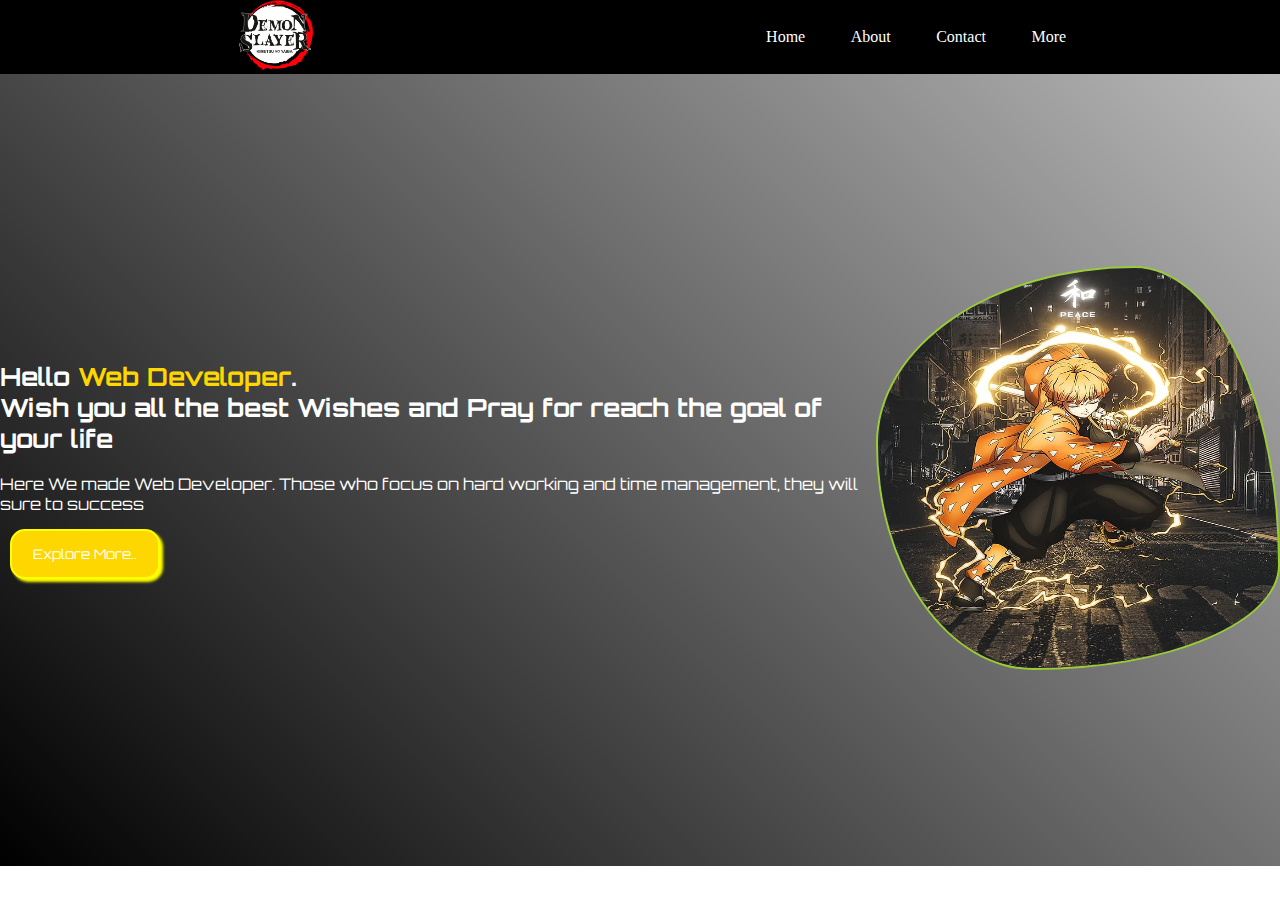
==== index.html @ 8dd63568 "Edit_01" ====
<!DOCTYPE html>
<html lang="en">

<head>
    <meta charset="UTF-8">
    <meta name="viewport" content="width=device-width, initial-scale=1.0">
    <link rel="stylesheet" href="./style/style.css">
    <link rel="preconnect" href="https://fonts.googleapis.com">
    <link rel="preconnect" href="https://fonts.gstatic.com" crossorigin>
    <link href="https://fonts.googleapis.com/css2?family=Orbitron&display=swap" rel="stylesheet">
    <title>Practice Project</title>
</head>

<body>
    <!-- this is for heading part -->
    <header>
        <div class="head_container">
            <div class="logo_pic">
                <img src="Demon-Slayer-Logo.png" alt="" class="pic">
            </div>
            <div class="head_list">
                <li class="item">Home</li>
                <li class="item">About</li>
                <li class="item">Contact</li>
                <li class="item">More</li>
            </div>
        </div>
    </header>
    <main>
        <!-- This is for 2nd part -->
        <section>
            <div class="banner_main">
                <div class="banner_text">
                    <h3 class="banner_heading">Hello <span class="s1">Web Developer</span>. <br> Wish you all the best
                        Wishes and Pray for reach the goal of your life
                    </h3><br>
                    <p>Here We made Web Developer. Those who focus on hard working and time management, they will sure
                        to success</p>
                    <button class="btn">Explore More..</button>
                </div>
                <div class="banner_img_part">
                    <img src="pic2.jpg" alt="" class="pic1">
                </div>
            </div>
        </section>
    </main>
    <footer>

    </footer>
</body>

</html>
---- style/style.css ----
*{
    margin: 0;
    padding: 0;
}
.head_container{
    width: 100vw;
    background-color: black;
    color: white;
    display: flex;
    justify-content: space-around;
    align-items: center;
}

.pic{
    height: 70px;
    /* border-radius: 50%;
    border: 5px solid rgb(224, 83, 83); */
}

.head_list{
    width: 300px;
    /* height: 100px; */
    /* background-color: aqua; */
    list-style: none;
    display: flex;
    justify-content: space-between;
    align-items: center;
}

/* .item{
    margin: 10px;
    padding: 5px;
    font-size: 18px;
} */

.item:hover{
    color: aqua;
    cursor: pointer;
}


.pic1{
    height: 400px;
    width: 400px;
    border: 2px solid yellowgreen;
    border-radius: 64% 36% 61% 39% / 44% 74% 26% 56%
}

.banner_main{
    height: 88vh;
    width: 100vw;
    /* border: 2px solid red; */
    color: white;
    background-image: linear-gradient( 45deg,#000,#00000047);
    display: flex;
    justify-content: space-around;
    align-items: center;
    font-family: 'Orbitron', sans-serif;
}

.banner_heading{
    font-size: 25px;
} 

.s1{
    color: gold;
}

.s1:hover{
    color: brown;
    cursor: pointer;
    /* font-size: 35px; */
}

.btn{
    width: 150px;
    height: 50px;
    border-radius: 15px;
    margin-top: 15px;
    margin-left: 10px;
    background-color: gold;
    border: 2px solid yellow;
    color: white;
    font-family: 'Orbitron', sans-serif;
    box-shadow: 3px 3px 3px yellow;
}

.btn:hover{
    background-color: red;
    color: white;
    border: 2px solid red;
    box-shadow: 3px 3px 3px red;
}
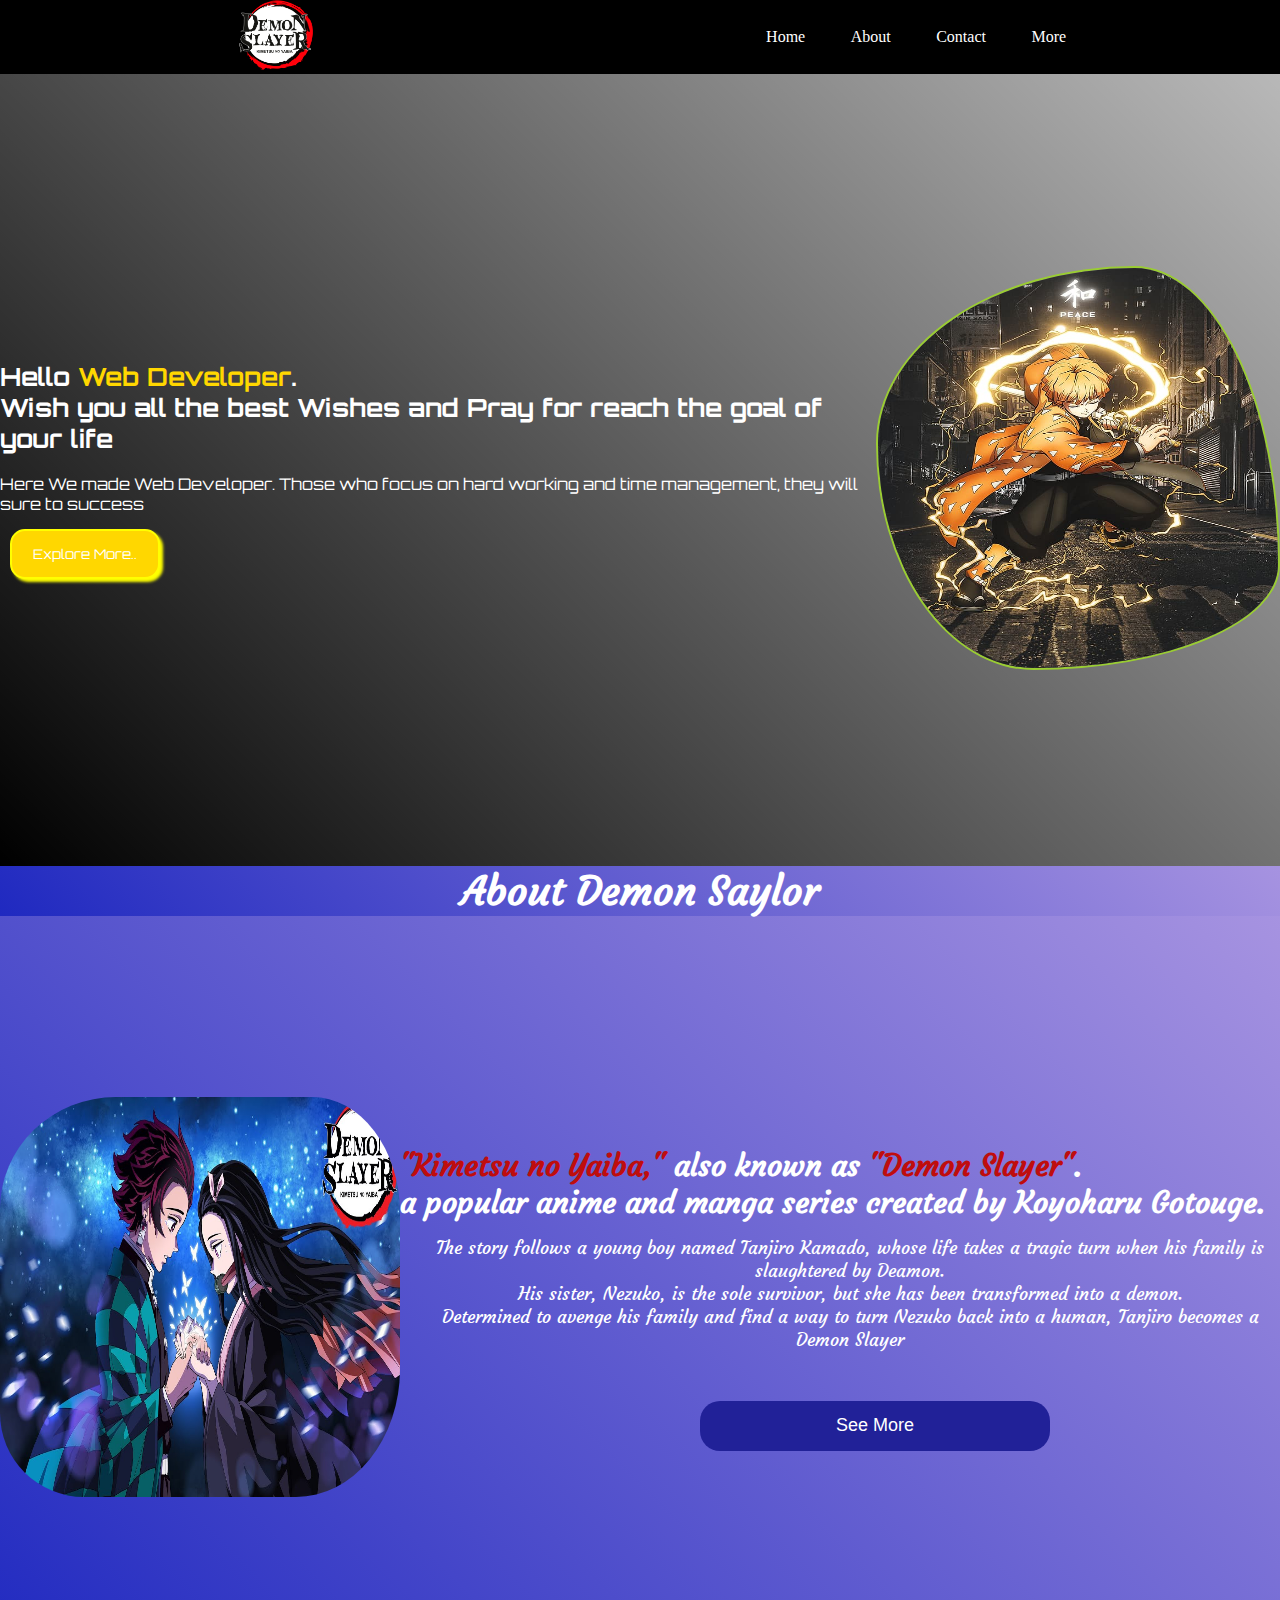
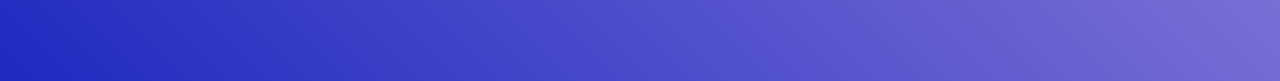
==== commit f8ba97e5: "2nd Edit" ====
--- a/index.html
+++ b/index.html
@@ -8,6 +8,9 @@
     <link rel="preconnect" href="https://fonts.googleapis.com">
     <link rel="preconnect" href="https://fonts.gstatic.com" crossorigin>
     <link href="https://fonts.googleapis.com/css2?family=Orbitron&display=swap" rel="stylesheet">
+    <link rel="preconnect" href="https://fonts.googleapis.com">
+    <link rel="preconnect" href="https://fonts.gstatic.com" crossorigin>
+    <link href="https://fonts.googleapis.com/css2?family=Courgette&display=swap" rel="stylesheet">
     <title>Practice Project</title>
 </head>
 
@@ -43,6 +46,30 @@
                 </div>
             </div>
         </section>
+
+        <!-- this is for 3rd part -->
+        <section>
+            <div class="about_main">
+                <h1 class="hd1">About Demon Saylor</h1>
+                <div class="c1">
+                <div class="about_text">
+                    <h3 class="about_heading"><span class="sp1">"Kimetsu no Yaiba,"</span> also known as <span class="sp1">"Demon Slayer"</span>.<br>a popular anime and manga series created
+                        by
+                        Koyoharu Gotouge.</h3>
+                    <p class="p1">The story follows a young boy named Tanjiro Kamado, whose life takes a tragic turn when his
+                        family is slaughtered by Deamon.<br> His sister, Nezuko, is the sole survivor, but she has
+                        been
+                        transformed into a demon. <br> Determined to avenge his family and find a way to turn Nezuko
+                        back into a human, Tanjiro becomes a Demon Slayer </p>
+                    <button class="btn1">See More</button>
+                </div>
+
+                <div class="about_image">
+                    <img src="./Image/part_03.jpg" alt="" class="pic2">
+                </div>
+            </div>
+            </div>
+        </section>
     </main>
     <footer>
 
--- a/style/style.css
+++ b/style/style.css
@@ -43,7 +43,8 @@
     height: 400px;
     width: 400px;
     border: 2px solid yellowgreen;
-    border-radius: 64% 36% 61% 39% / 44% 74% 26% 56%
+    border-radius: 64% 36% 61% 39% / 44% 74% 26% 56%;
+    /* box-shadow: 4px 4px 4px white; */
 }
 
 .banner_main{
@@ -90,4 +91,75 @@
     color: white;
     border: 2px solid red;
     box-shadow: 3px 3px 3px red;
+}
+
+.c1{
+    width: 100vw;
+    height: 85vh;
+    background-image: linear-gradient(45deg,#1f29c0,#471fc07b);
+    display: flex;
+    justify-content: space-around;
+    align-items: center;
+    flex-direction: row-reverse;
+    /* border: 2px solid red; */
+}
+
+.about_text{
+    color: white;
+    font-family: 'Courgette', cursive;
+}
+.about_heading{
+    font-size: 30px;
+}
+.hd1{
+    background-image: linear-gradient(45deg,#1f29c0,#471fc07b);
+    text-align: center;
+    font-family: 'Courgette', cursive;
+    color: white;
+    font-size: 40px;
+}
+
+.pic2{
+    height: 400px;
+    width: 400px;
+    /* border: 2px solid blue; */
+    /* border-radius: 64% 36% 61% 39% / 44% 74% 26% 56%; */
+    border-radius: 29% 22% 26% 21% / 28% 29% 32% 21% ;
+    /* box-shadow: 4px 4px 4px white; */
+}
+
+.sp1{
+    color: rgb(191, 13, 13);
+}
+
+.sp1:hover{
+    color: #1f29c0;
+}
+
+.p1{
+    margin-top: 15px;
+    font-size: 18px;
+    margin-left: 20px;
+    text-align: center;
+}
+
+.btn1{
+    height: 50px;
+    width: 350px;
+    margin-left: 300px;
+    margin-top: 50px;
+    border-radius: 20px;
+    border: none;
+    background-color: rgb(33, 33, 152);
+    font-family: 'Franklin Gothic Medium', 'Arial Narrow', Arial, sans-serif;
+    color: white;
+    font-size: 18px;
+}
+
+.btn1:hover{
+    background-color: white;
+    color: black;
+    /* font-family: 'Franklin Gothic Medium', 'Arial Narrow', Arial, sans-serif;'
+    font-size: 18px; */
+    box-shadow: 3px 3px 3px yellow;
 }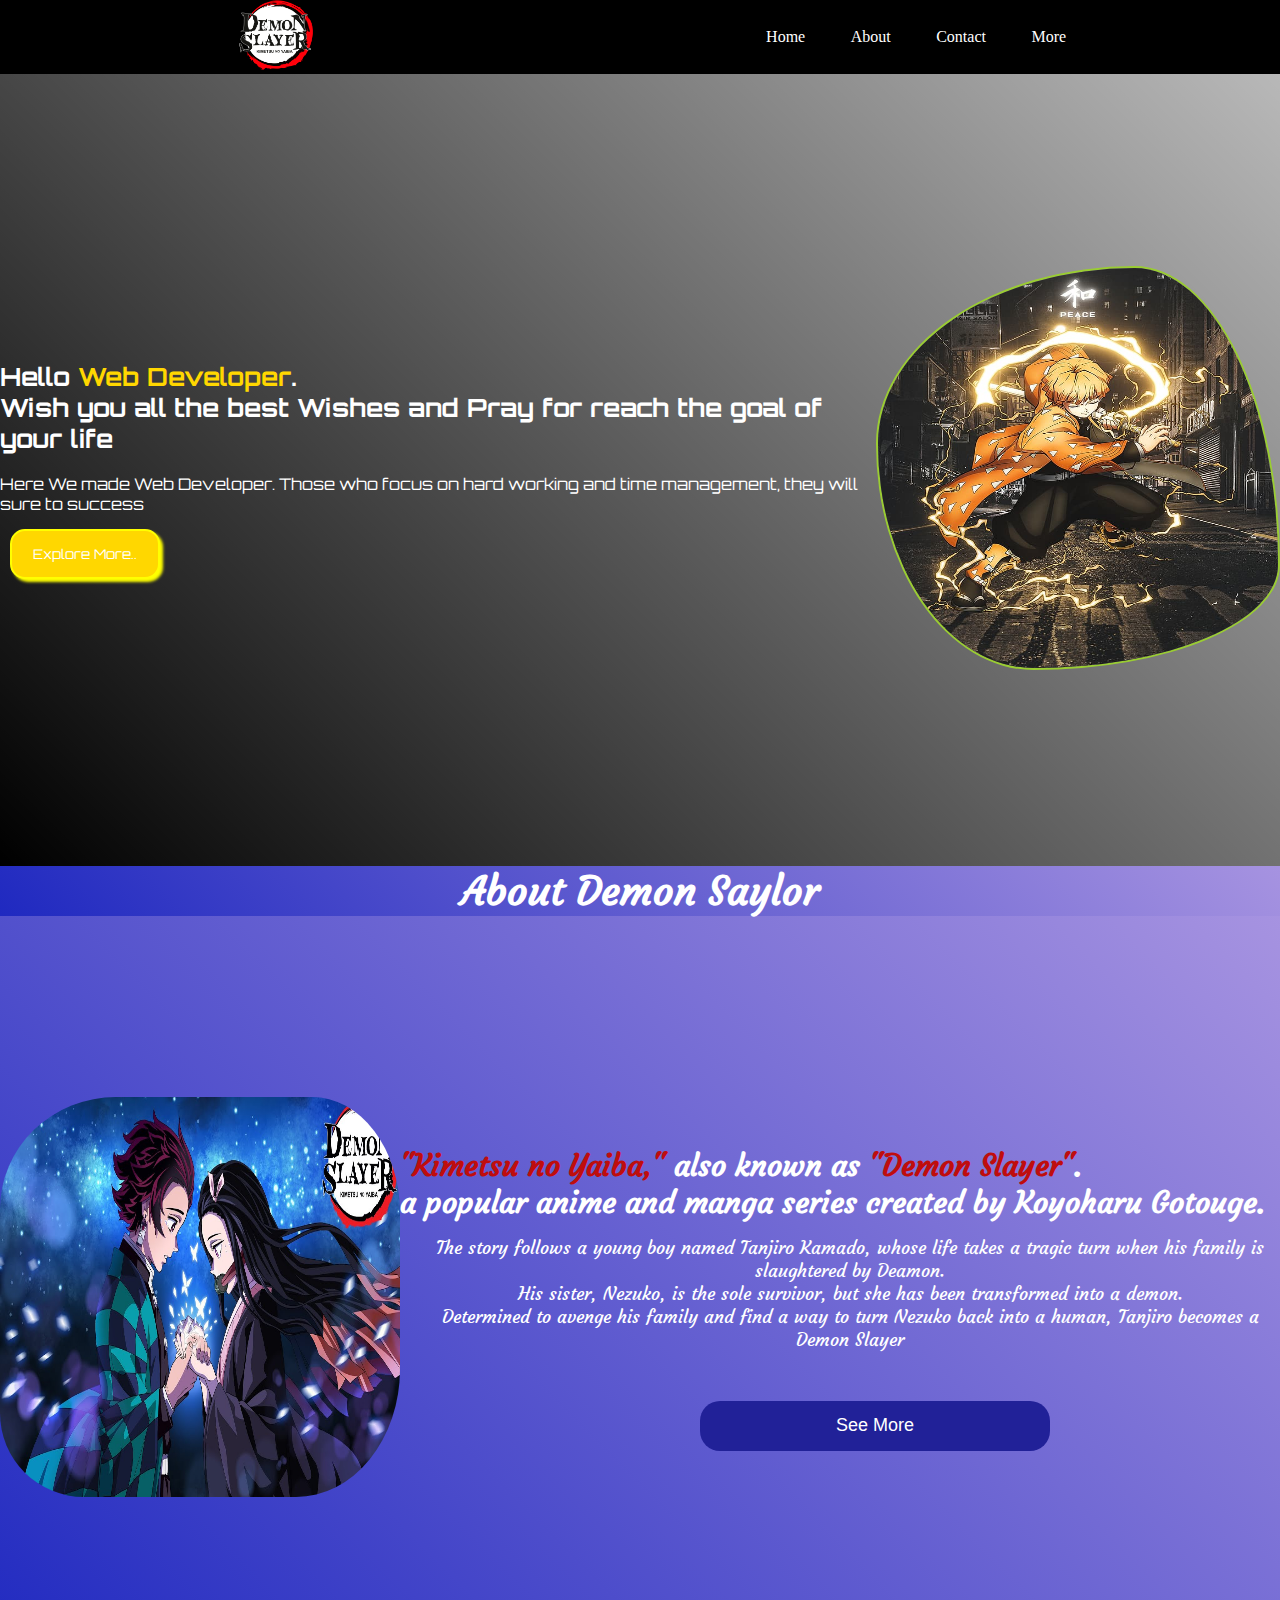
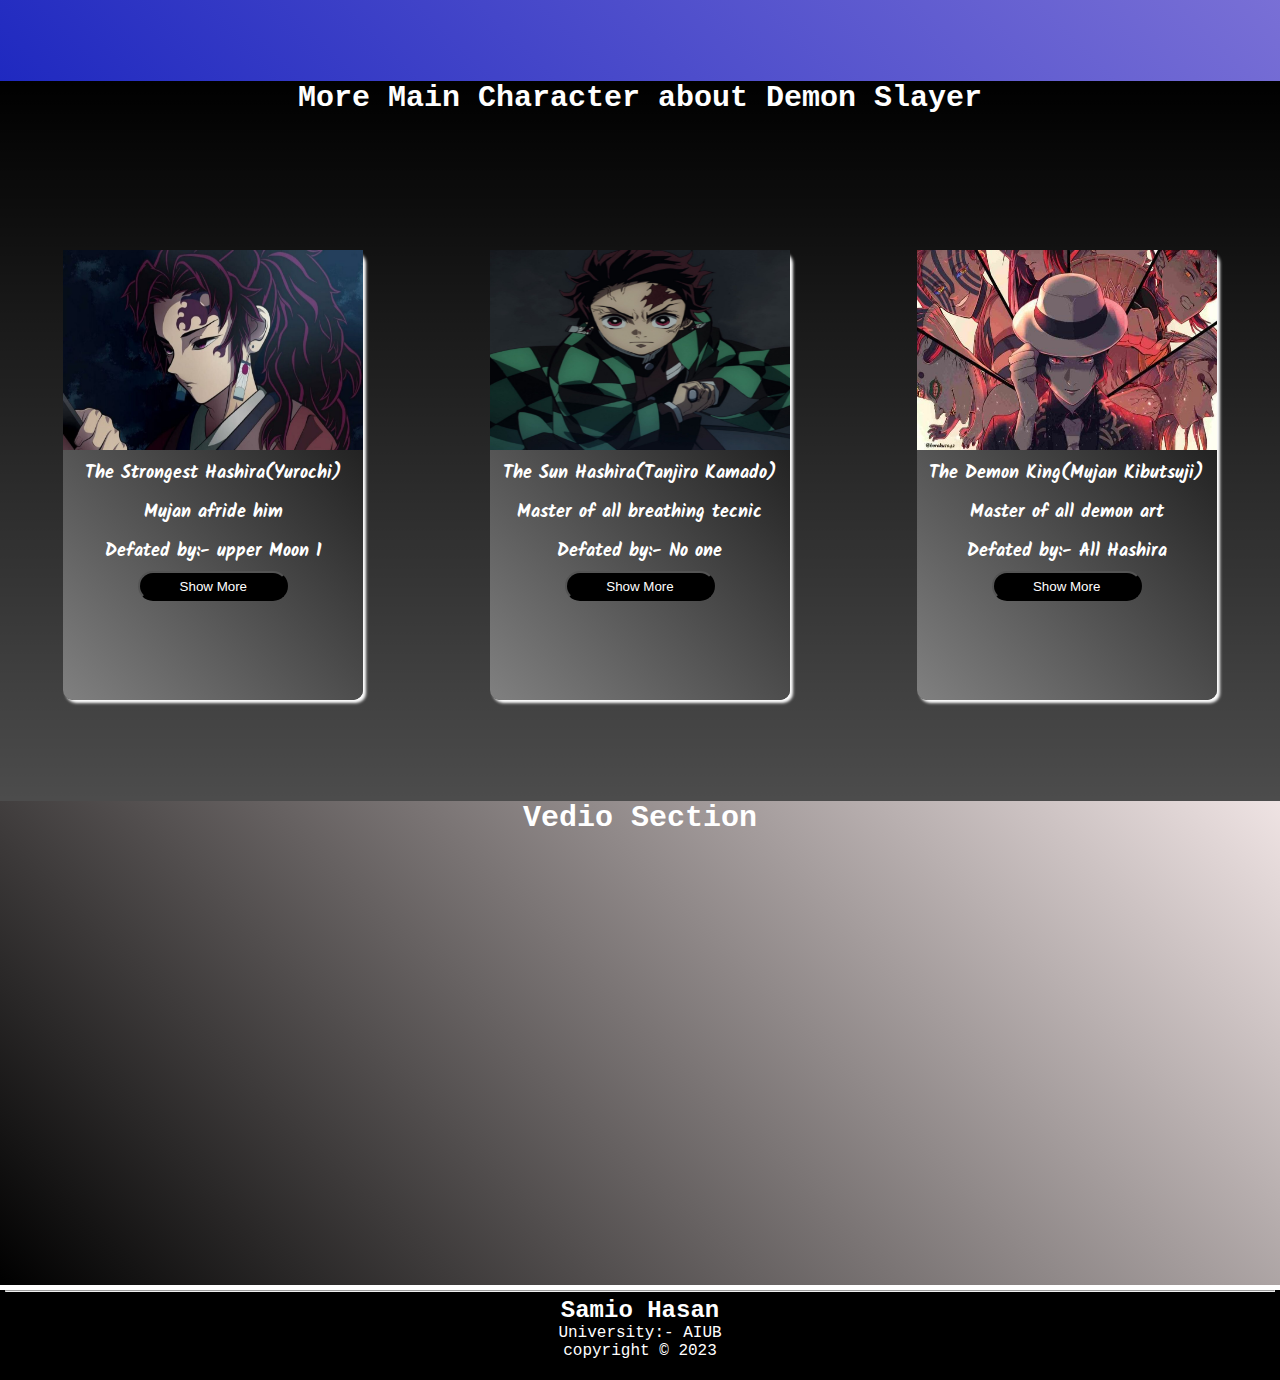
==== commit b2abd106: "3rd edit" ====
--- a/index.html
+++ b/index.html
@@ -11,6 +11,9 @@
     <link rel="preconnect" href="https://fonts.googleapis.com">
     <link rel="preconnect" href="https://fonts.gstatic.com" crossorigin>
     <link href="https://fonts.googleapis.com/css2?family=Courgette&display=swap" rel="stylesheet">
+    <link rel="preconnect" href="https://fonts.googleapis.com">
+    <link rel="preconnect" href="https://fonts.gstatic.com" crossorigin>
+    <link href="https://fonts.googleapis.com/css2?family=Kalam:wght@300&display=swap" rel="stylesheet">
     <title>Practice Project</title>
 </head>
 
@@ -52,27 +55,81 @@
             <div class="about_main">
                 <h1 class="hd1">About Demon Saylor</h1>
                 <div class="c1">
-                <div class="about_text">
-                    <h3 class="about_heading"><span class="sp1">"Kimetsu no Yaiba,"</span> also known as <span class="sp1">"Demon Slayer"</span>.<br>a popular anime and manga series created
-                        by
-                        Koyoharu Gotouge.</h3>
-                    <p class="p1">The story follows a young boy named Tanjiro Kamado, whose life takes a tragic turn when his
-                        family is slaughtered by Deamon.<br> His sister, Nezuko, is the sole survivor, but she has
-                        been
-                        transformed into a demon. <br> Determined to avenge his family and find a way to turn Nezuko
-                        back into a human, Tanjiro becomes a Demon Slayer </p>
-                    <button class="btn1">See More</button>
-                </div>
+                    <div class="about_text">
+                        <h3 class="about_heading"><span class="sp1">"Kimetsu no Yaiba,"</span> also known as <span
+                                class="sp1">"Demon Slayer"</span>.<br>a popular anime and manga series created
+                            by
+                            Koyoharu Gotouge.</h3>
+                        <p class="p1">The story follows a young boy named Tanjiro Kamado, whose life takes a tragic turn
+                            when his
+                            family is slaughtered by Deamon.<br> His sister, Nezuko, is the sole survivor, but she has
+                            been
+                            transformed into a demon. <br> Determined to avenge his family and find a way to turn Nezuko
+                            back into a human, Tanjiro becomes a Demon Slayer </p>
+                        <button class="btn1">See More</button>
+                    </div>
 
-                <div class="about_image">
-                    <img src="./Image/part_03.jpg" alt="" class="pic2">
+                    <div class="about_image">
+                        <img src="./Image/part_03.jpg" alt="" class="pic2">
+                    </div>
                 </div>
             </div>
+        </section>
+
+        <section>
+            <div class="more_main">
+                <h2 class="more_head">More Main Character about Demon Slayer</h2>
+                <!-- <hr> -->
+                <div class="main_content">
+                    <div class="box1">
+                        <img src="./Image/img0.jpg" alt="Yourichi" class="img3">
+                        <li class="l1">The Strongest Hashira(Yurochi)</li>
+                        <li class="l1">Mujan afride him </li>
+                        <li class="l1">Defated by:- upper Moon 1</li>
+                        <button class="btn2">Show More</button>
+                    </div>
+                    <div class="box1">
+                        <img src="./Image/img1.jpg" alt="Yourichi" class="img3">
+                        <li class="l1">The Sun Hashira(Tanjiro Kamado)</li>
+                        <li class="l1">Master of all breathing tecnic</li>
+                        <li class="l1">Defated by:- No one</li>
+                        <button class="btn2">Show More</button>
+                    </div>
+                    <div class="box1">
+                        <img src="./Image/img2.jpg" alt="Yourichi" class="img3">
+                        <li class="l1">The Demon King(Mujan Kibutsuji)</li>
+                        <li class="l1">Master of all demon art</li>
+                        <li class="l1">Defated by:- All Hashira</li>
+                        <button class="btn2">Show More</button>
+                    </div>
+                    
+
+                </div>
             </div>
+        </section>
+          <!-- this is vedio section -->
+        <section>
+         <div class="vedio_main">
+            <h2 class="more_head">Vedio Section</h2>
+            <div class="main_vedio">
+                <!-- <iframe src="" frameborder="0"></iframe> -->
+                <iframe width="500" height="315" src="https://www.youtube.com/embed/VQGCKyvzIM4" title="YouTube video player" frameborder="0" allow="accelerometer; autoplay; clipboard-write; encrypted-media; gyroscope; picture-in-picture; web-share" allowfullscreen></iframe>
+
+                <iframe width="500" height="315" src="https://www.youtube.com/embed/Jd_B6ox3qGc" title="YouTube video player" frameborder="0" allow="accelerometer; autoplay; clipboard-write; encrypted-media; gyroscope; picture-in-picture; web-share" allowfullscreen></iframe>
+
+                <iframe width="500" height="315" src="https://www.youtube.com/embed/a9tq0aS5Zu8" title="YouTube video player" frameborder="0" allow="accelerometer; autoplay; clipboard-write; encrypted-media; gyroscope; picture-in-picture; web-share" allowfullscreen></iframe>
+            </div>
+         </div>
         </section>
     </main>
     <footer>
-
+        <!-- The end part -->
+        <div class="end">
+            <hr class="hr1">
+            <h2>Samio Hasan</h2>
+            <p>University:- AIUB</p>
+            <p>copyright &copy; 2023</p>
+        </div>
     </footer>
 </body>
 
--- a/style/style.css
+++ b/style/style.css
@@ -162,4 +162,91 @@
     /* font-family: 'Franklin Gothic Medium', 'Arial Narrow', Arial, sans-serif;'
     font-size: 18px; */
     box-shadow: 3px 3px 3px yellow;
+}
+
+.more_main{
+    width: 100vw;
+    height: 80vh;
+    background-image: linear-gradient(180deg,#000,#000000b3);
+}
+
+.more_head{
+    color: white;
+    font-family:'Courier New', Courier, monospace;
+    font-size: 30px;
+    text-align: center;
+    text-decoration: dashed;
+}
+
+.main_content{
+    width: 100vw;
+    height: 80vh;
+    display: flex;
+    justify-content: space-around;
+    align-items: center;
+    /* height: 50vh; */
+    /* background-color: yellow; */
+}
+
+.img3{
+    height: 200px;
+    width: 300px;
+}
+
+.box1{
+    height: 50vh;
+    width: 300px;
+    /* background-color: aqua; */
+    list-style: none;
+    text-align: center;
+    background-image: linear-gradient(45deg,#808080,#000);
+    box-shadow: 3px 3px 3px white;
+    border-radius: 10px;
+}
+
+.l1{
+    padding: 5px;
+    color: white;
+    font-family: 'Kalam', cursive;
+    font-size: 18px;
+    font-weight: bolder;
+}
+
+.btn2{
+    height: 30px;
+    width: 150px;
+    border-radius: 15px;
+    background-color: #000;
+    color: white;
+}
+
+.btn2:hover{
+    background-color: red;
+    color: white;
+}
+
+.vedio_main{
+    background-image: linear-gradient(45deg,#000,#d5b7b763);
+}
+
+.main_vedio{
+    height: 50vh;
+    width: 100vw;
+     display: flex;
+     justify-content: space-around;
+     align-items: center;
+}
+
+.end{
+    height: 10vh;
+    width: 100vw;
+    background-color: black;
+    color: white;
+    text-align: center;
+    font-family:'Courier New', Courier, monospace;
+    /* display: inline; */
+}
+
+.hr1{
+    margin: 5px;
 }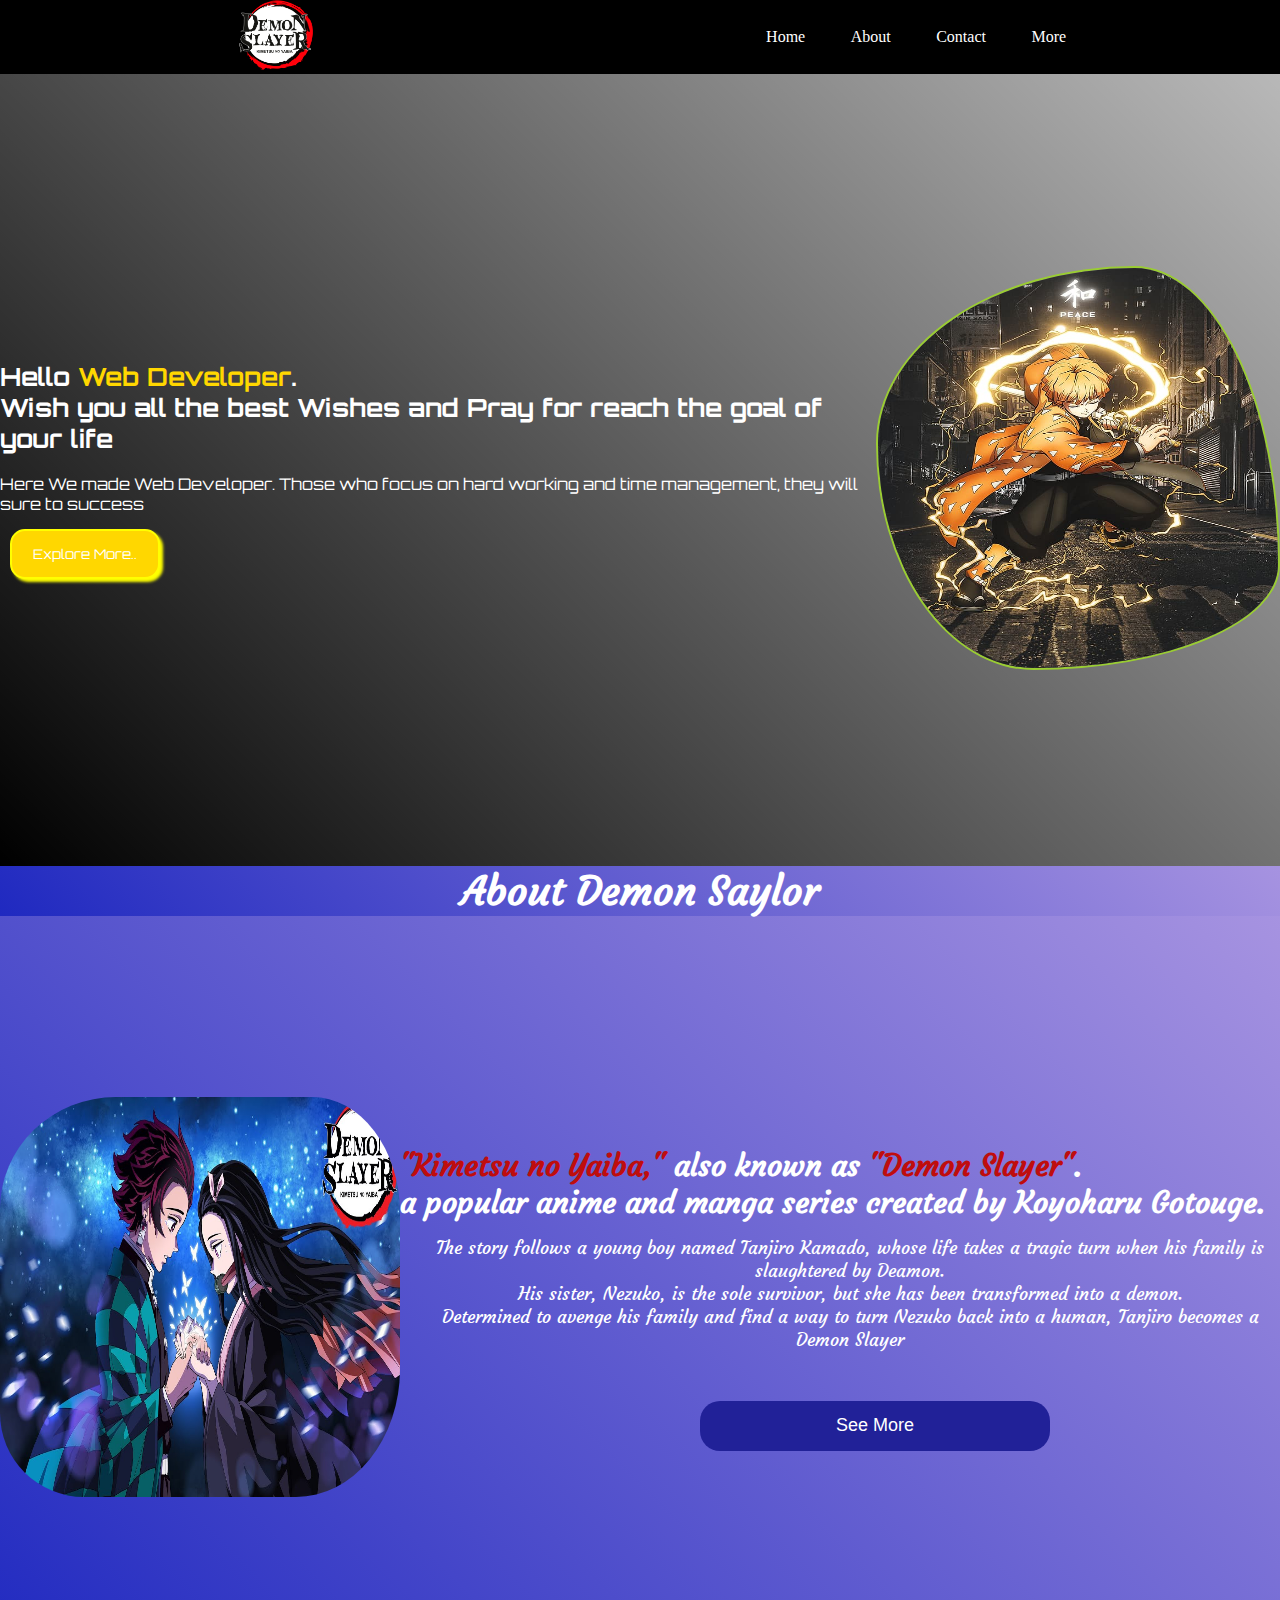
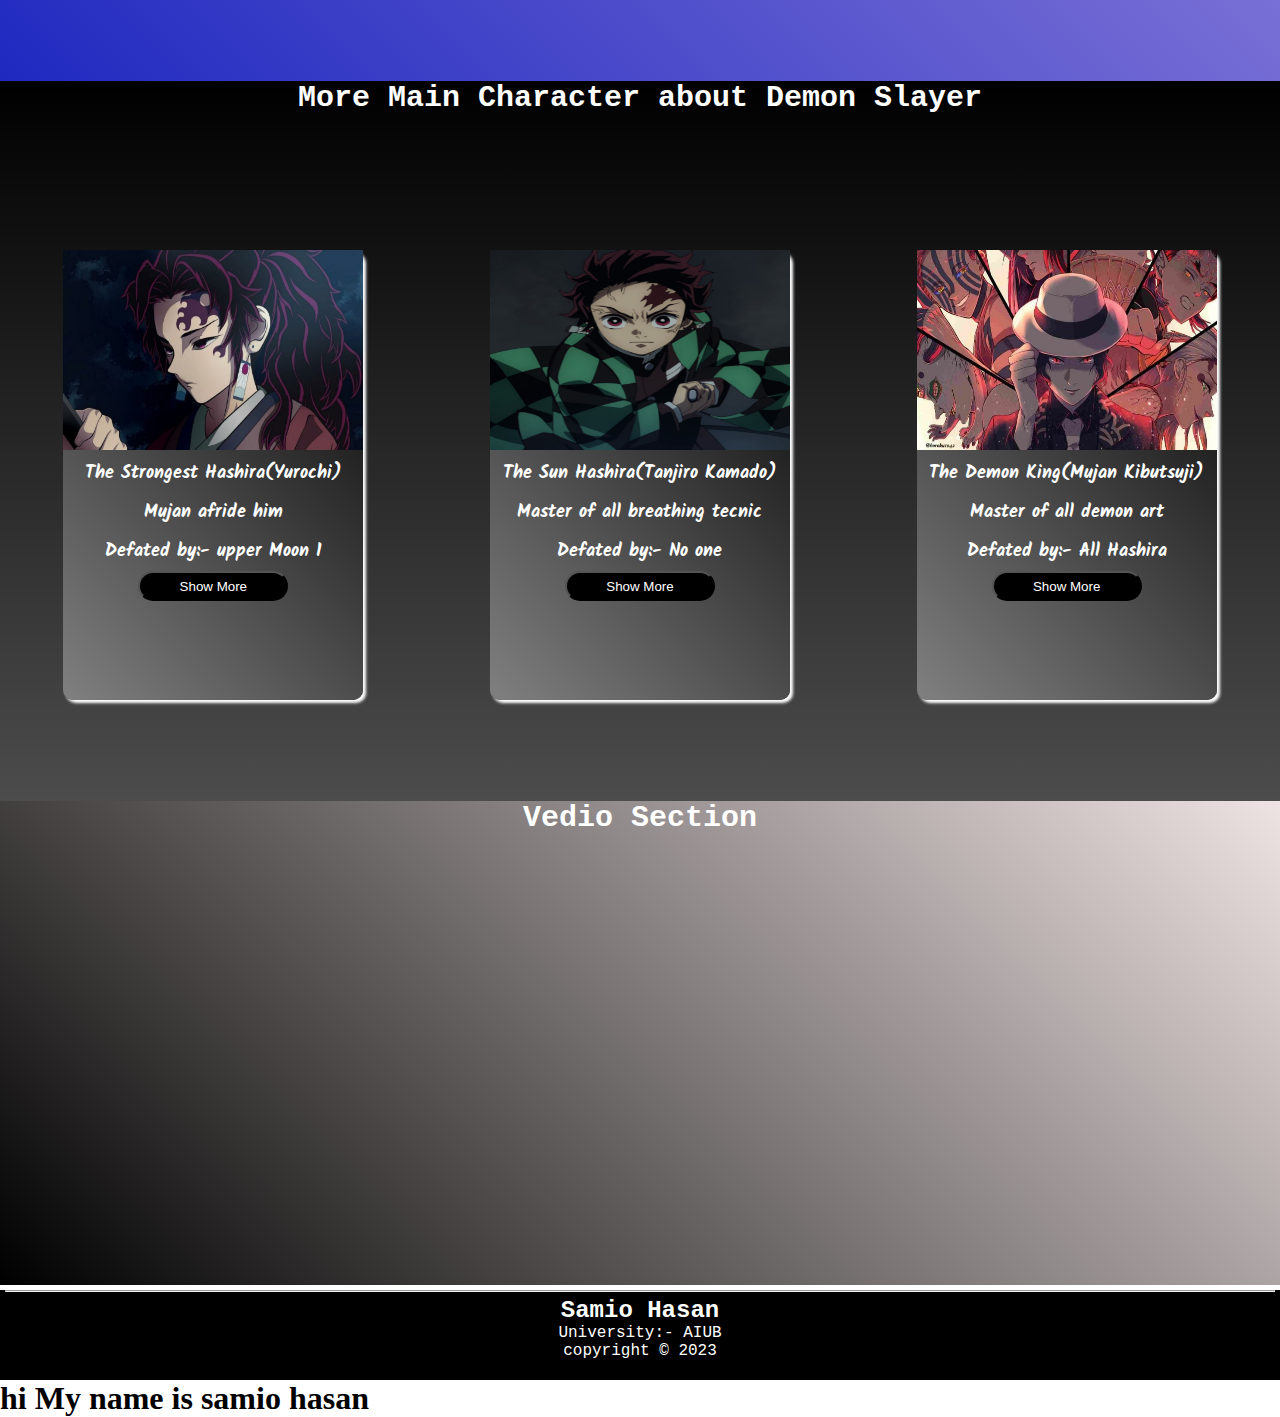
==== commit a7961190: "secound'" ====
--- a/index.html
+++ b/index.html
@@ -131,6 +131,8 @@
             <p>copyright &copy; 2023</p>
         </div>
     </footer>
+
+    <h1>hi My name is samio hasan</h1>
 </body>
 
 </html>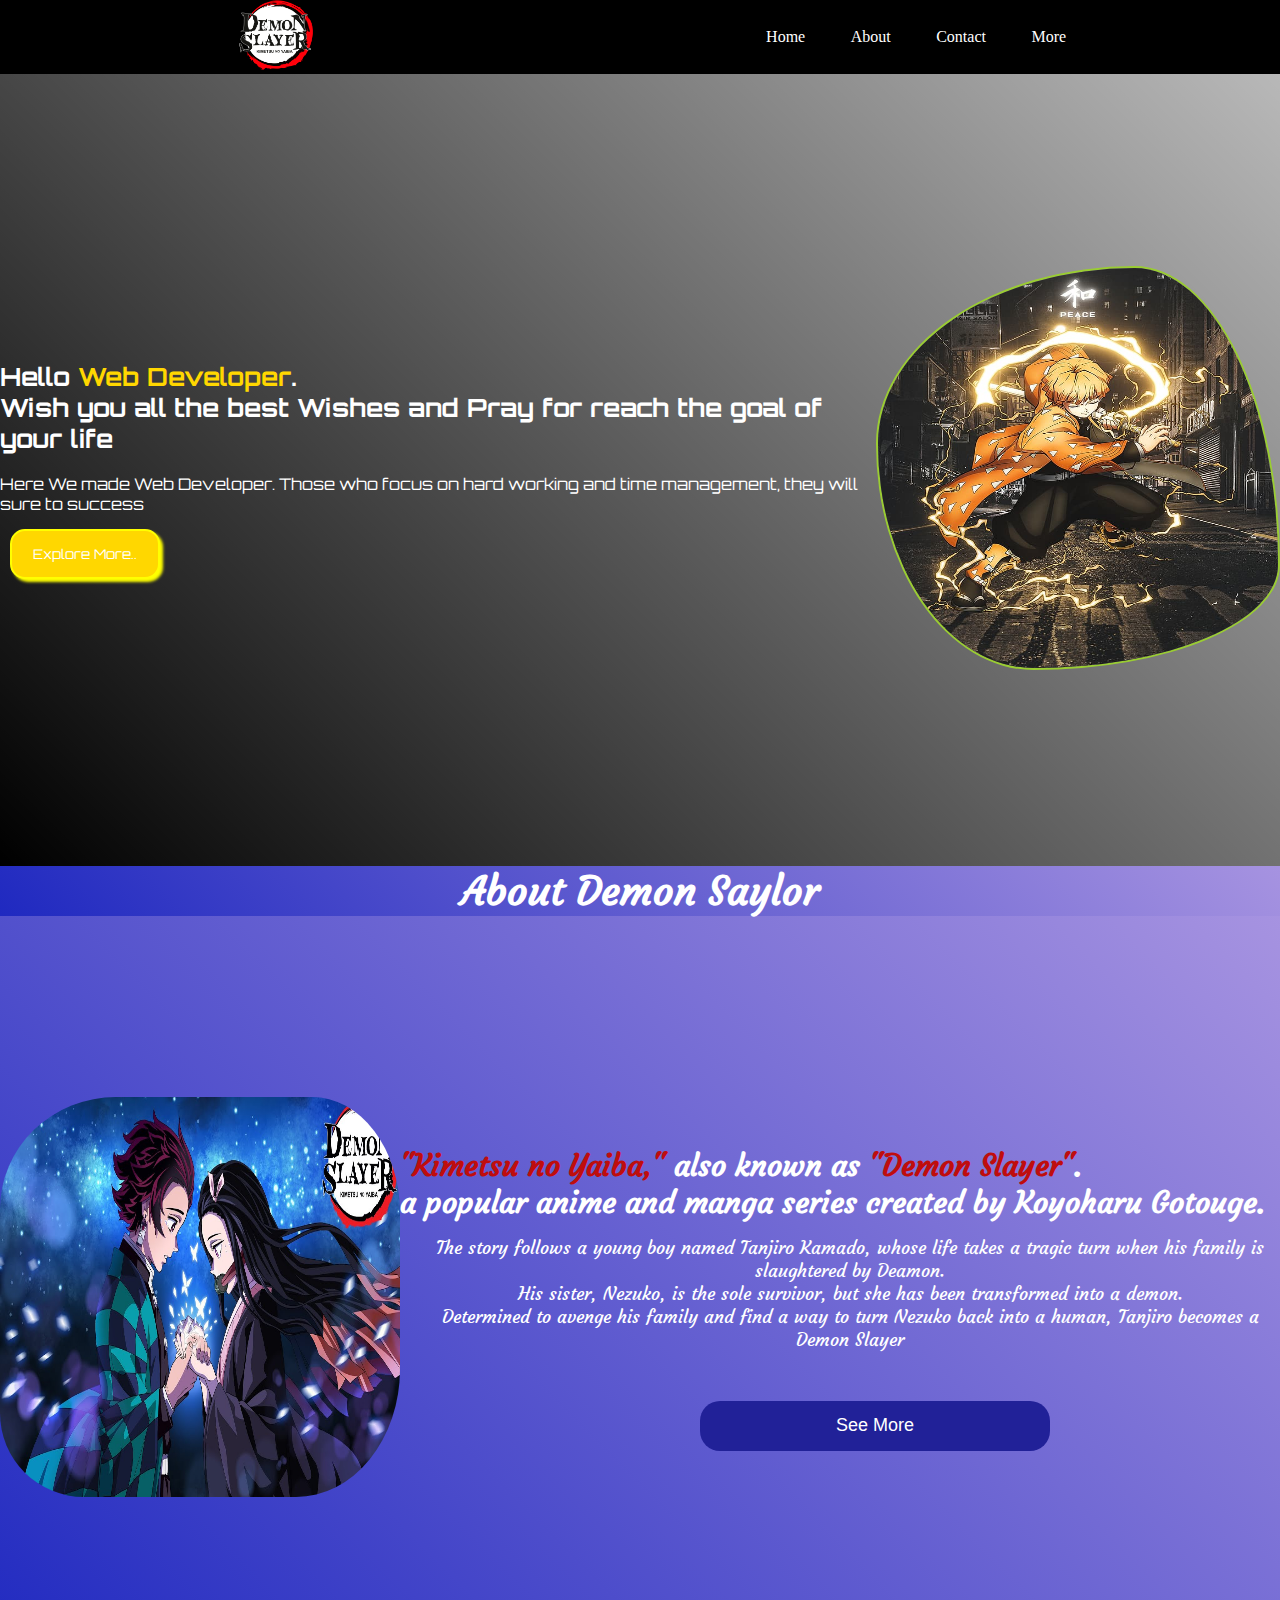
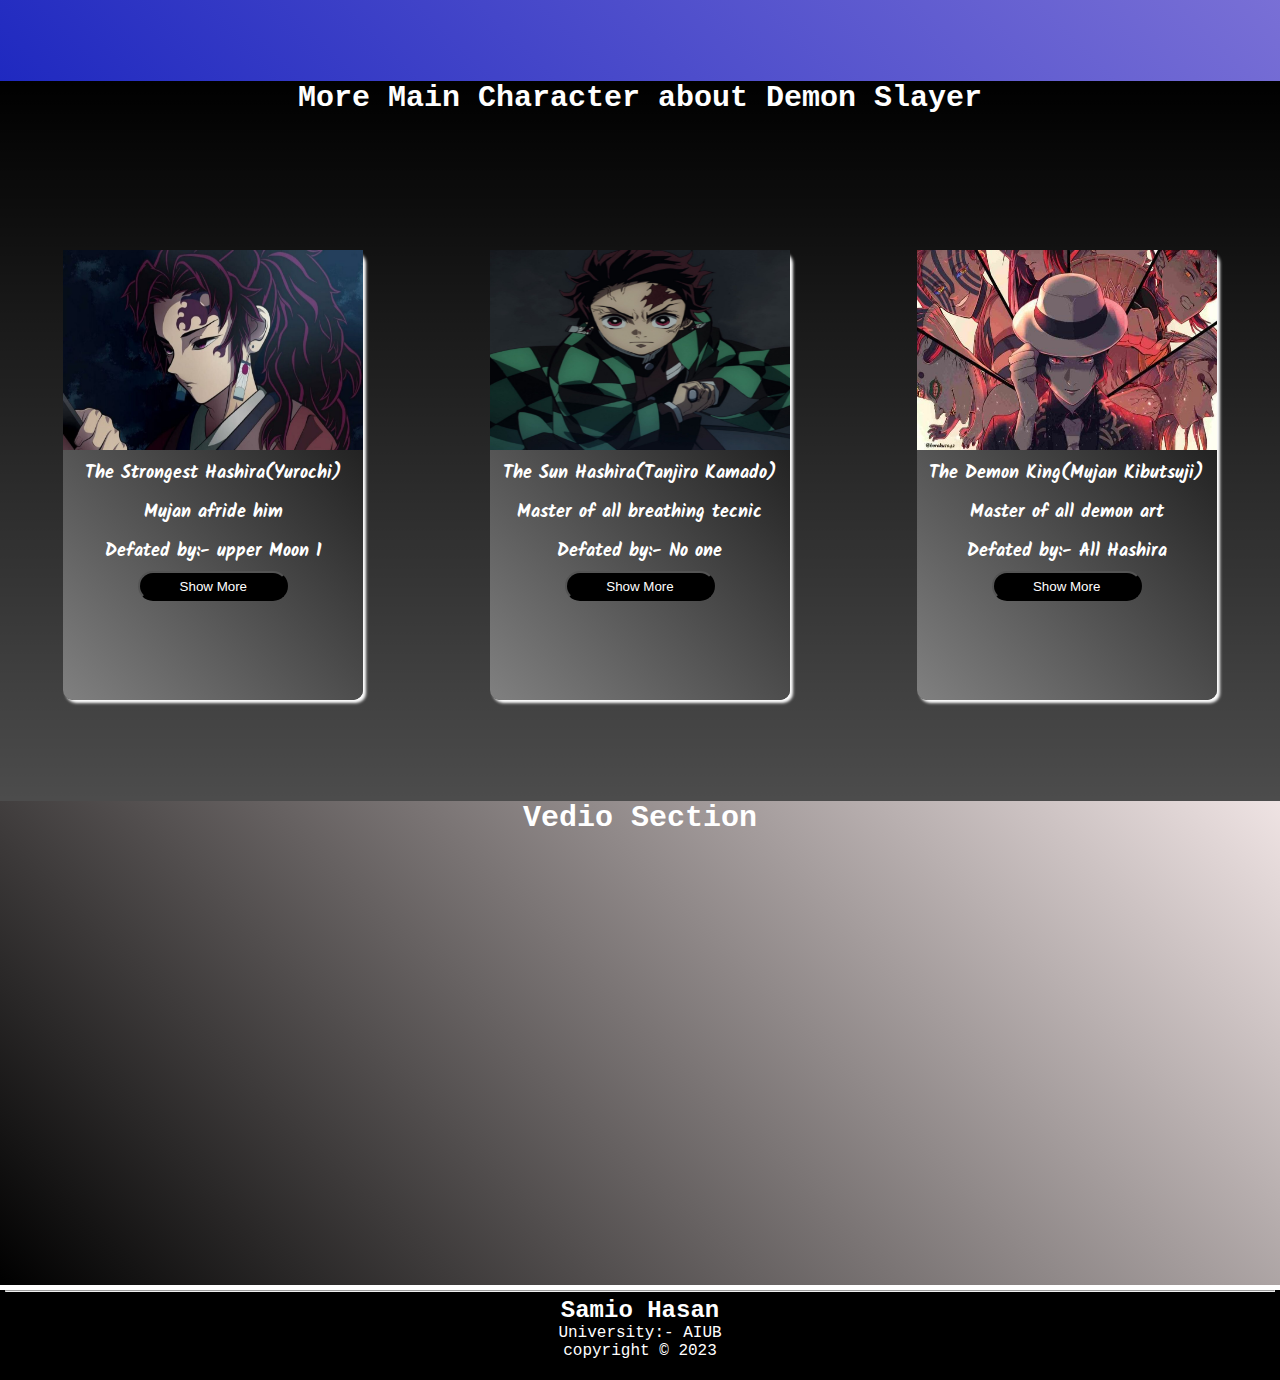
==== commit 90df323f: "Update index.html" ====
--- a/index.html
+++ b/index.html
@@ -132,7 +132,7 @@
         </div>
     </footer>
 
-    <h1>hi My name is samio hasan</h1>
+<!--     <h1>hi My name is samio hasan</h1> -->
 </body>
 
-</html>+</html>
